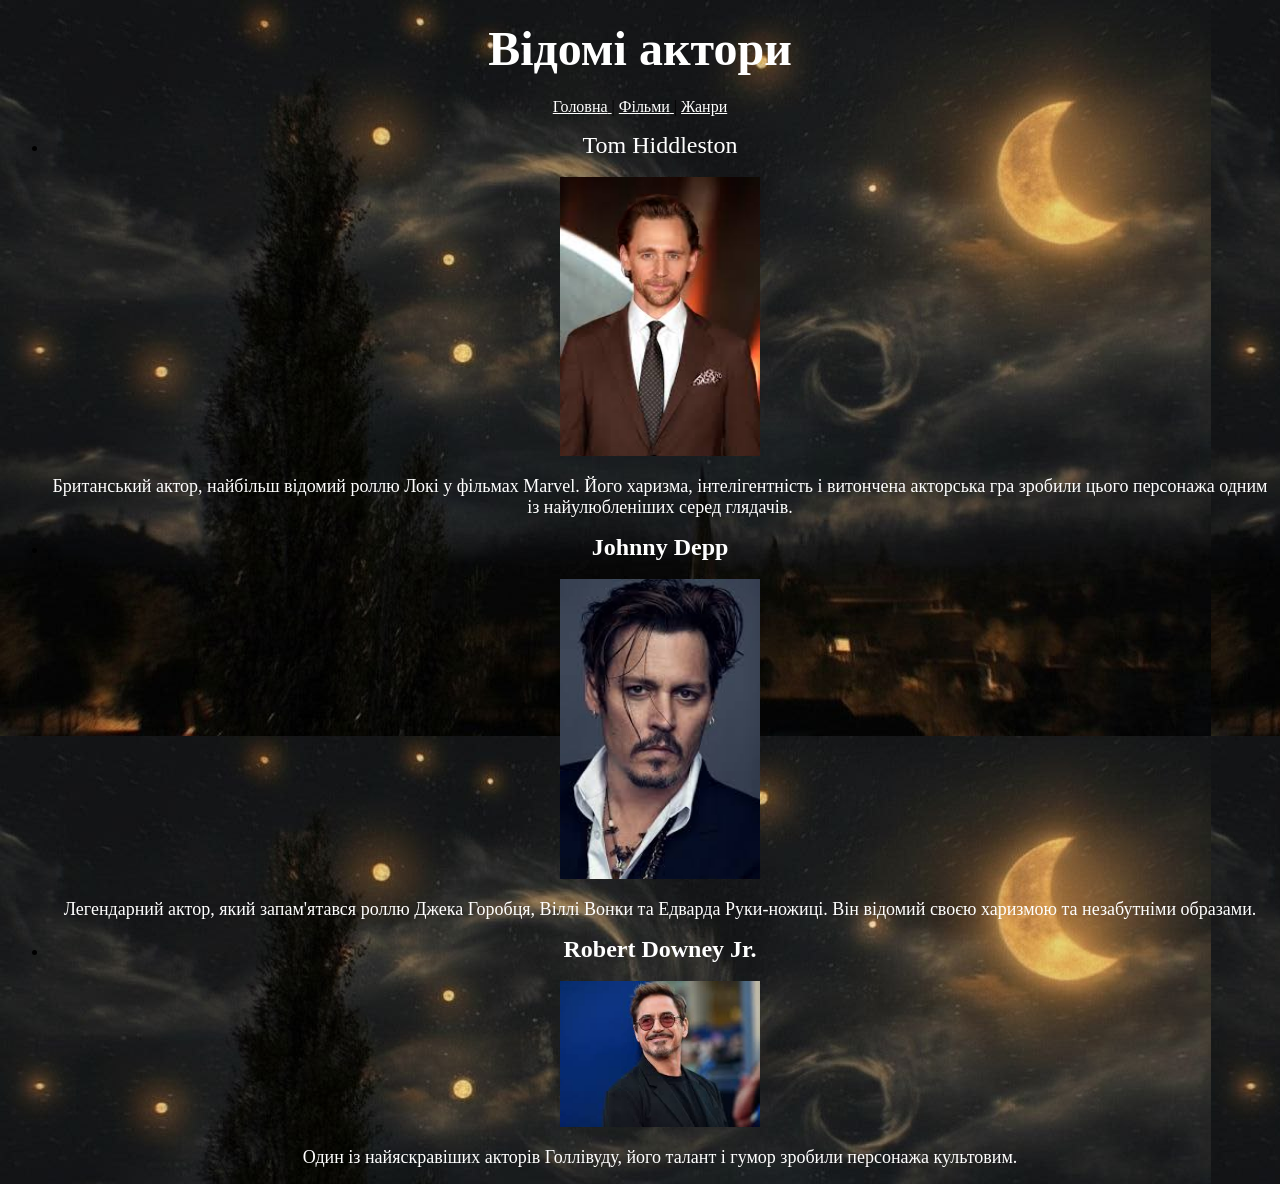
==== actors.html @ 4c5aabe7 "2 laba" ====
<!-- actors.html -->

<!DOCTYPE html>
<html>

<head>
    <title>Актори</title>
    <meta charset="UTF-8">
</head>

<body background="font.jpg"
link="white"
vlink="lightgreen"
alink="blue">

<h1 align="center">
<font color="white" size="7" face="Georgia">
Відомі актори
</font>
</h1>

<nav align="center">

<a href="index.html">
<font color="white">Головна</font>
</a> |

<a href="movies.html">
<font color="white">Фільми</font>
</a> |

<a href="genres.html">
<font color="white">Жанри</font>
</a>

</nav>
<center>
<ul>
<li>
    <font color="white" size="5">
Tom Hiddleston
</font>
</b>

<br><br>

<a href="hidl.jpg" target="_blank">
<img src="hidl.jpg" width="200">
</a>

<p>
<font color="white" size="4">
Британський актор, найбільш відомий роллю Локі у фільмах Marvel.
Його харизма, інтелігентність і витончена акторська гра зробили
цього персонажа одним із найулюбленіших серед глядачів.
</font>
</p>

</li>

<li>

<b>
<font color="white" size="5">
Johnny Depp
</font>
</b>

<br><br>

<a href="depp.jpg" target="_blank">
<img src="depp.jpg" width="200">
</a>

<p>
<font color="white" size="4">
Легендарний актор, який запам'ятався роллю Джека Горобця,
Віллі Вонки та Едварда Руки-ножиці.
Він відомий своєю харизмою та незабутніми образами.
</font>
</p>

</li>

<li>

<b>
<font color="white" size="5">
Robert Downey Jr.
</font>
</b>

<br><br>

<a href="jun.jpg" target="_blank">
<img src="jun.jpg" width="200">
</a>

<p>
<font color="white" size="4">
Один із найяскравіших акторів Голлівуду,
його талант і гумор зробили персонажа культовим.
</font>
</p>

</li>

</ul>

    </center>
</body>
</html>
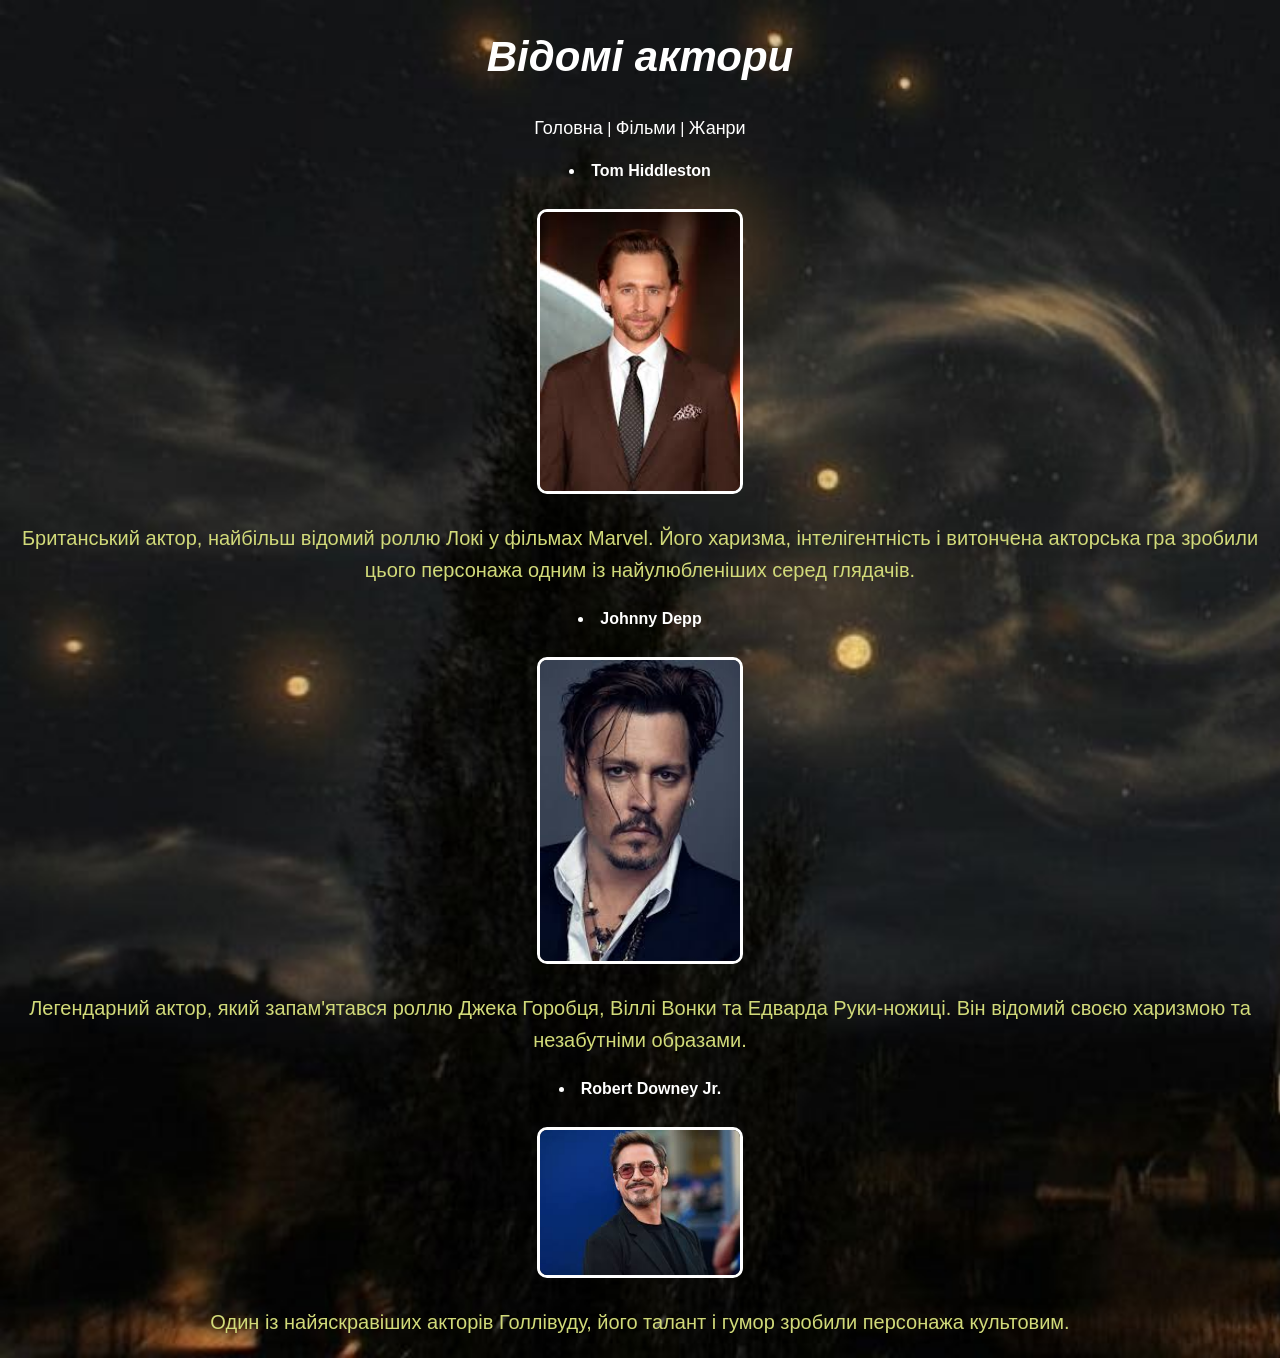
==== commit 59512e9c: "Lab 3" ====
--- a/actors.html
+++ b/actors.html
@@ -6,41 +6,28 @@
 <head>
     <title>Актори</title>
     <meta charset="UTF-8">
+    <link rel="stylesheet" href="style.css">
 </head>
 
-<body background="font.jpg"
-link="white"
-vlink="lightgreen"
-alink="blue">
+<body>
 
-<h1 align="center">
-<font color="white" size="7" face="Georgia">
-Відомі актори
-</font>
-</h1>
+<h1>Відомі актори</h1>
 
-<nav align="center">
+<nav>
 
-<a href="index.html">
-<font color="white">Головна</font>
-</a> |
+<a href="index.html">Головна</a> |
 
-<a href="movies.html">
-<font color="white">Фільми</font>
-</a> |
+<a href="movies.html">Фільми</a> |
 
-<a href="genres.html">
-<font color="white">Жанри</font>
-</a>
+<a href="genres.html">Жанри</a>
 
 </nav>
-<center>
+
 <ul>
+
 <li>
-    <font color="white" size="5">
-Tom Hiddleston
-</font>
-</b>
+
+<b>Tom Hiddleston</b>
 
 <br><br>
 
@@ -48,23 +35,17 @@
 <img src="hidl.jpg" width="200">
 </a>
 
-<p>
-<font color="white" size="4">
+<p class="intro-text">
 Британський актор, найбільш відомий роллю Локі у фільмах Marvel.
 Його харизма, інтелігентність і витончена акторська гра зробили
 цього персонажа одним із найулюбленіших серед глядачів.
-</font>
 </p>
 
 </li>
 
 <li>
 
-<b>
-<font color="white" size="5">
-Johnny Depp
-</font>
-</b>
+<b>Johnny Depp</b>
 
 <br><br>
 
@@ -72,23 +53,17 @@
 <img src="depp.jpg" width="200">
 </a>
 
-<p>
-<font color="white" size="4">
+<p class="intro-text">
 Легендарний актор, який запам'ятався роллю Джека Горобця,
 Віллі Вонки та Едварда Руки-ножиці.
 Він відомий своєю харизмою та незабутніми образами.
-</font>
 </p>
 
 </li>
 
 <li>
 
-<b>
-<font color="white" size="5">
-Robert Downey Jr.
-</font>
-</b>
+<b>Robert Downey Jr.</b>
 
 <br><br>
 
@@ -96,17 +71,14 @@
 <img src="jun.jpg" width="200">
 </a>
 
-<p>
-<font color="white" size="4">
+<p class="intro-text">
 Один із найяскравіших акторів Голлівуду,
 його талант і гумор зробили персонажа культовим.
-</font>
 </p>
 
 </li>
 
 </ul>
 
-    </center>
 </body>
 </html>
--- a/style.css
+++ b/style.css
@@ -0,0 +1,96 @@
+
+body{
+    background-color: #0b0f1a;
+    background-image: url("font.jpg");
+    background-size: cover;
+    color: white;
+    font-family: Arial, sans-serif;
+    line-height: 1.6;
+    text-align: center;
+    margin: 0;
+}
+
+h1{
+    color: white;
+    font-size: 42px;
+    font-style: italic;
+    text-align: center;
+    line-height: 1.4;
+}
+
+/* ===== H2 ===== */
+h2{
+    color: lightgreen;
+    font-size: 30px;
+}
+
+/* ===== РАМКА ДЛЯ "ФІЛЬМИ ДЛЯ ЗМІН" ===== */
+#films-title{
+    display: inline-block;
+    color: white;
+    padding: 15px 35px;
+    border: 3px solid #2f3b52;
+    background-color: rgba(15, 20, 40, 0.75);
+    border-radius: 0px;
+    margin: 20px auto;
+}
+
+/* ===== КЛАС (виконання вимоги ЛР) ===== */
+.intro-text{
+    font-size: 20px;
+    color: #b7d4ff;
+}
+
+a{
+    color: white !important;
+    text-decoration: none;
+    font-size: 18px;
+    line-height: 1.5;
+}
+
+a:hover{
+    color: lightgreen !important;
+}
+
+table{
+    margin: auto;
+    border-collapse: collapse;
+    background-color: rgba(0,0,0,0.6);
+    color: white;
+}
+
+th{
+    background-color: #2b3448;
+    color: white;
+    padding: 15px;
+    border: 2px solid white;
+}
+
+td{
+    border: 2px solid white;
+    padding: 10px;
+}
+
+/* ===== КАРТИНКИ ===== */
+img{
+    border: 3px solid white;
+    border-radius: 10px;
+}
+
+.intro-text{
+    font-size: 20px;
+    color: #d1da79;
+    line-height: 1.6;
+    text-align: center;
+}
+ul, ol{
+    text-align: center;
+    list-style-position: inside;
+    padding: 0;
+}
+
+ul li,
+ol li{
+    color: white;
+    margin: 10px;
+}
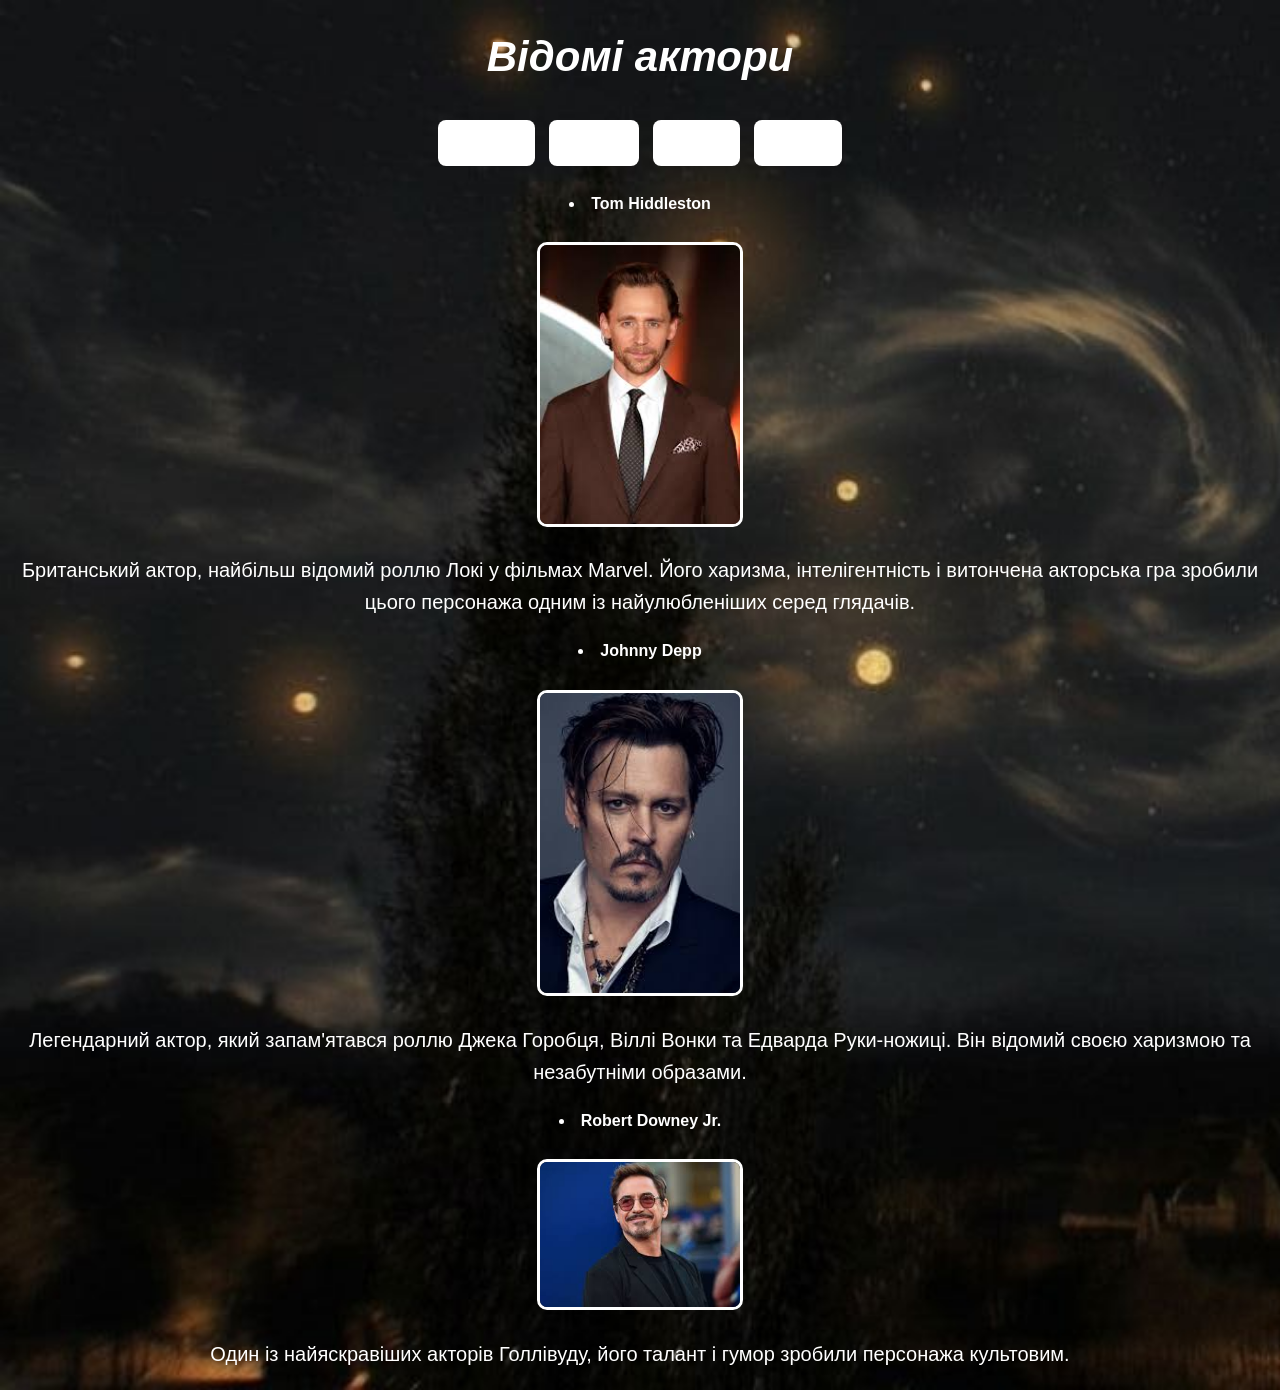
==== commit aa2cffae: "Laba 6 finish" ====
--- a/actors.html
+++ b/actors.html
@@ -13,14 +13,11 @@
 
 <h1>Відомі актори</h1>
 
-<nav>
-
-<a href="index.html">Головна</a> |
-
-<a href="movies.html">Фільми</a> |
-
-<a href="genres.html">Жанри</a>
-
+<nav class="menu">
+    <a class="nav-btn" href="index.html">Головна</a>
+    <a class="nav-btn" href="movies.html">Фільми</a>
+    <a class="nav-btn" href="genres.html">Жанри</a>
+    <a class="nav-btn" href="actors.html">Актори</a>
 </nav>
 
 <ul>
--- a/style.css
+++ b/style.css
@@ -20,7 +20,7 @@
 
 /* ===== H2 ===== */
 h2{
-    color: lightgreen;
+    color: rgb(255, 255, 255);
     font-size: 30px;
 }
 
@@ -35,21 +35,27 @@
     margin: 20px auto;
 }
 
-/* ===== КЛАС (виконання вимоги ЛР) ===== */
 .intro-text{
     font-size: 20px;
     color: #b7d4ff;
 }
 
-a{
-    color: white !important;
-    text-decoration: none;
-    font-size: 18px;
-    line-height: 1.5;
+
+a:link{
+    color: white;
+}
+
+a:visited{
+    color: gray;
 }
 
 a:hover{
-    color: lightgreen !important;
+    color: rgb(87, 218, 87);
+    text-decoration: underline;
+}
+
+a:active{
+    color: rgba(230, 34, 34, 0.614);
 }
 
 table{
@@ -79,7 +85,7 @@
 
 .intro-text{
     font-size: 20px;
-    color: #d1da79;
+    color: #ffffff;
     line-height: 1.6;
     text-align: center;
 }
@@ -94,3 +100,97 @@
     color: white;
     margin: 10px;
 }
+
+.movie-section p{
+    color: #ffffff;
+    font-style: italic;
+}
+
+.movie-section > h2{
+    color: rgb(253, 255, 253);
+    letter-spacing: 2px;
+}
+
+h2 + p{
+    background-color: rgba(255,255,255,0.1);
+    padding: 10px;
+    border-radius: 8px;
+}
+
+.floating-box{
+    float: right;
+    width: 160px;
+    margin-left: 10px;
+    padding: 10px;
+    background-color: #a0891673;
+    color: white;
+    border: 2px solid rgba(0, 0, 0, 0);
+}
+
+.movie-section{
+    position: relative;
+}
+
+.highlight{
+    position: relative;
+    color: rgb(255, 255, 255);
+    font-weight: bold;
+}
+
+.movie-section ul li:first-child{
+    color: rgb(255, 255, 255);
+    font-weight: bold;
+}
+
+h2::before{
+    content: "—— ";
+}
+
+h2::after{
+    content: " ——";
+}
+
+.badge{
+    position: absolute;
+    top: 10px;
+    right: 10px;
+    background: gold;
+    padding: 5px 10px;
+    font-weight: bold;
+}
+
+.menu {
+    margin: 20px 0;
+}
+
+.nav-btn {
+    display: inline-block;
+    padding: 10px 18px;
+    margin: 5px;
+    background-color: #ffffff;
+    color: rgb(86, 81, 81);
+    text-decoration: none;
+    border-radius: 8px;
+    font-size: 16px;
+    transition: 0.3s;
+}
+
+.nav-btn:hover {
+    background-color: #59996ab3;
+    transform: scale(1.05);
+}
+
+button{
+    border: none;
+    cursor: pointer;
+    font-family: Arial, sans-serif;
+}
+
+.btn{
+    display: inline-block;
+    margin: 10px;
+}
+
+#recommendations{
+    margin-bottom: 30px;
+}
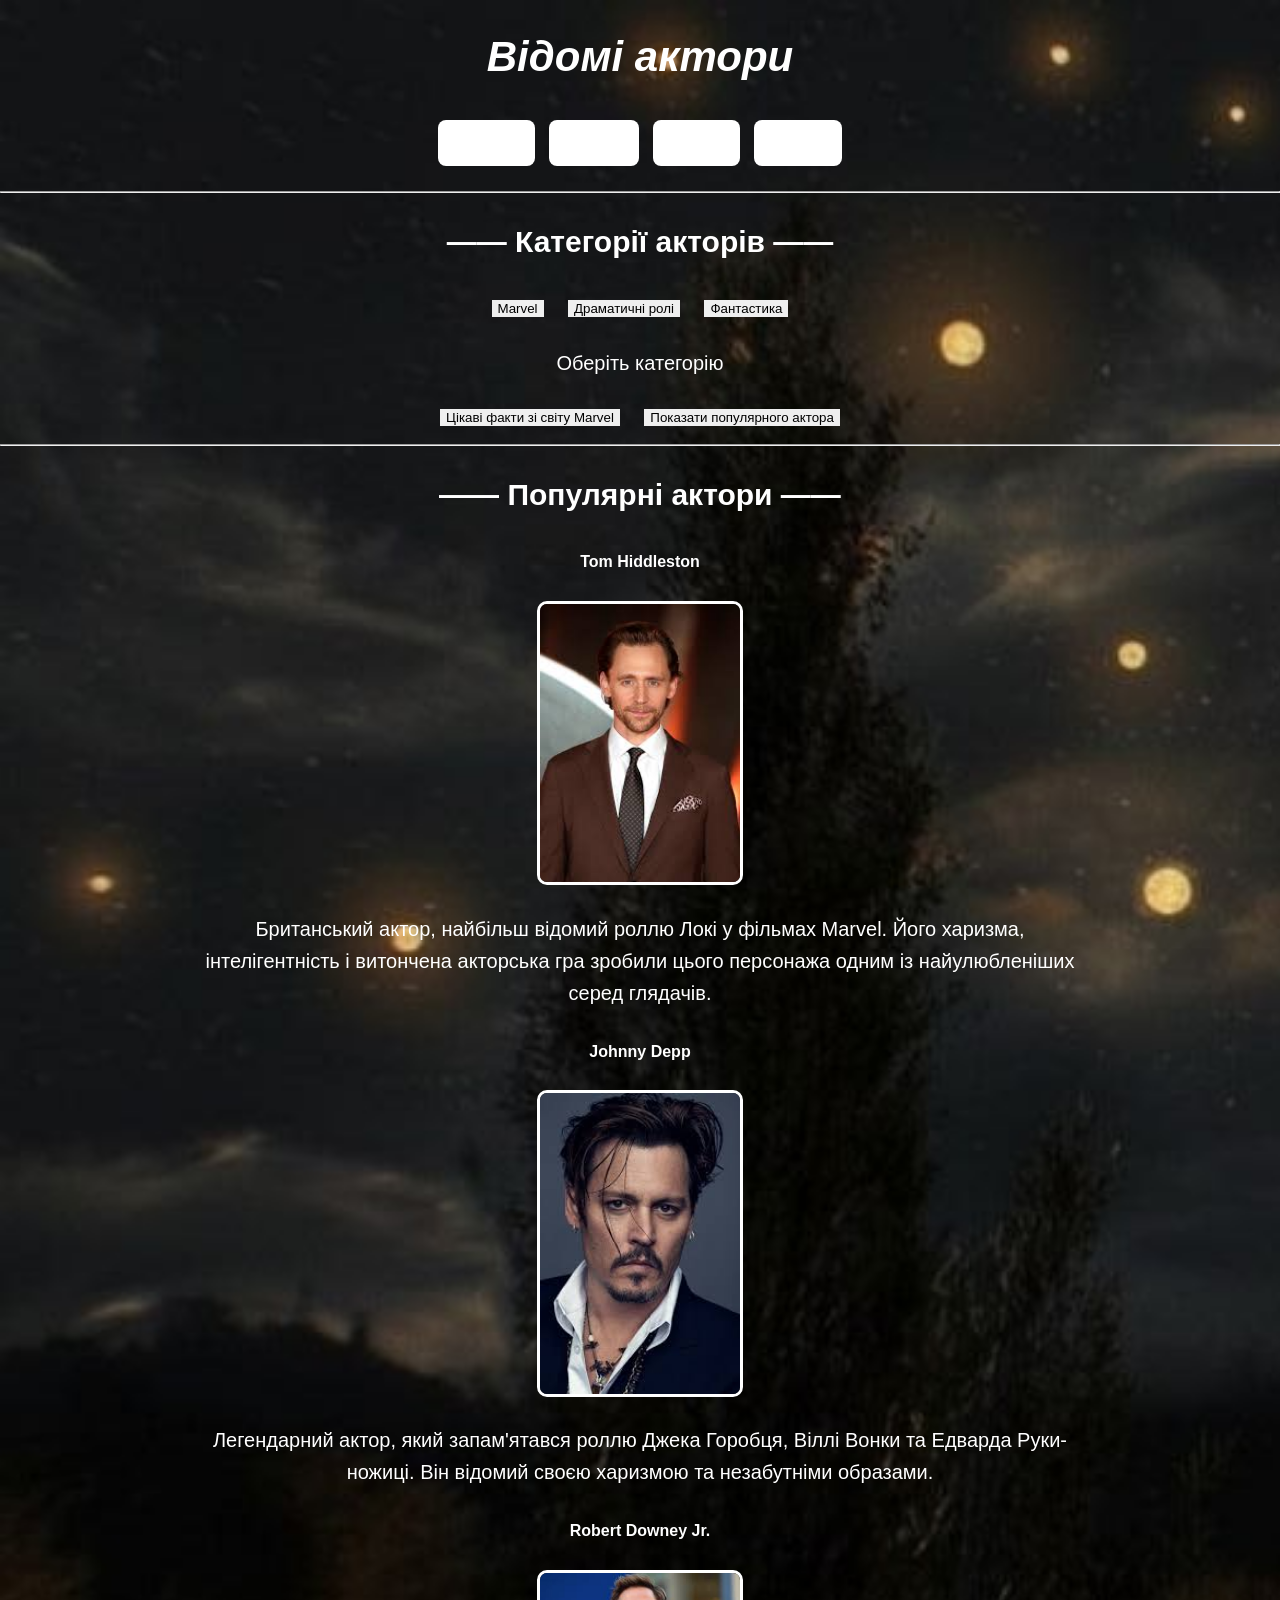
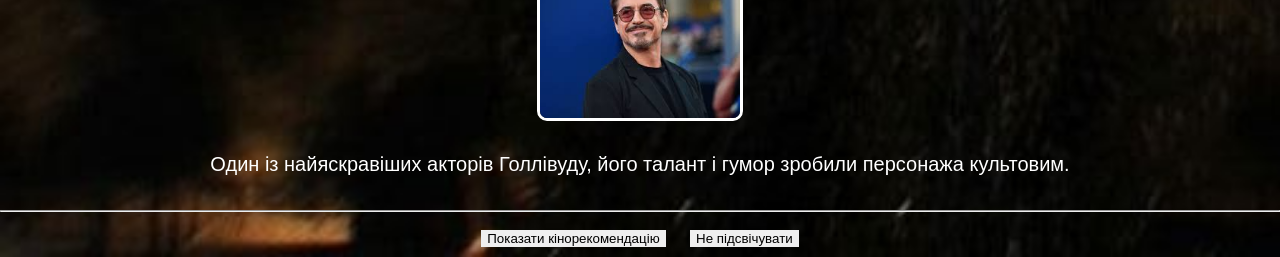
==== commit 9052807a: "Lab 7 complete" ====
--- a/actors.html
+++ b/actors.html
@@ -1,12 +1,16 @@
-<!-- actors.html -->
-
 <!DOCTYPE html>
 <html>
 
 <head>
+
     <title>Актори</title>
+
     <meta charset="UTF-8">
+
     <link rel="stylesheet" href="style.css">
+
+    <script src="script.js" defer></script>
+
 </head>
 
 <body>
@@ -14,68 +18,151 @@
 <h1>Відомі актори</h1>
 
 <nav class="menu">
-    <a class="nav-btn" href="index.html">Головна</a>
-    <a class="nav-btn" href="movies.html">Фільми</a>
-    <a class="nav-btn" href="genres.html">Жанри</a>
-    <a class="nav-btn" href="actors.html">Актори</a>
+
+    <a class="nav-btn" href="index.html">
+        Головна
+    </a>
+
+    <a class="nav-btn" href="movies.html">
+        Фільми
+    </a>
+
+    <a class="nav-btn" href="genres.html">
+        Жанри
+    </a>
+
+    <a class="nav-btn" href="actors.html">
+        Актори
+    </a>
+
 </nav>
 
-<ul>
+<hr>
 
-<li>
+<h2>Категорії акторів</h2>
+
+<div id="actor-menu">
+
+    <button class="btn" data-action="marvel">
+        Marvel
+    </button>
+
+    <button class="btn" data-action="drama">
+        Драматичні ролі
+    </button>
+
+    <button class="btn" data-action="fantasy">
+        Фантастика
+    </button>
+
+</div>
+
+<p id="actor-info" class="intro-text">
+
+    Оберіть категорію
+
+</p>
+<button class="btn"
+onclick="showMessage()">
+
+Цікаві факти зі світу Marvel
+
+</button>
+
+<button id="info-btn" class="btn">
+
+Показати популярного актора 
+
+</button>
+
+
+
+<hr>
+
+<h2>Популярні актори</h2>
+
+<ul id="actor-list">
+
+<li class="actor-item">
 
 <b>Tom Hiddleston</b>
 
 <br><br>
 
 <a href="hidl.jpg" target="_blank">
+
 <img src="hidl.jpg" width="200">
+
 </a>
 
 <p class="intro-text">
+
 Британський актор, найбільш відомий роллю Локі у фільмах Marvel.
 Його харизма, інтелігентність і витончена акторська гра зробили
 цього персонажа одним із найулюбленіших серед глядачів.
+
 </p>
 
 </li>
 
-<li>
+<li class="actor-item">
 
 <b>Johnny Depp</b>
 
 <br><br>
 
 <a href="depp.jpg" target="_blank">
+
 <img src="depp.jpg" width="200">
+
 </a>
 
 <p class="intro-text">
+
 Легендарний актор, який запам'ятався роллю Джека Горобця,
 Віллі Вонки та Едварда Руки-ножиці.
 Він відомий своєю харизмою та незабутніми образами.
+
 </p>
 
 </li>
 
-<li>
+<li class="actor-item">
 
 <b>Robert Downey Jr.</b>
 
 <br><br>
 
 <a href="jun.jpg" target="_blank">
+
 <img src="jun.jpg" width="200">
+
 </a>
 
 <p class="intro-text">
+
 Один із найяскравіших акторів Голлівуду,
 його талант і гумор зробили персонажа культовим.
+
 </p>
 
 </li>
 
 </ul>
 
+<hr>
+
+<button id="special-btn" class="btn">
+
+    Показати кінорекомендацію
+
+</button>
+
+<button id="remove-btn" class="btn">
+
+Не підсвічувати 
+
+</button>
+
 </body>
 </html>
--- a/style.css
+++ b/style.css
@@ -194,3 +194,47 @@
 #recommendations{
     margin-bottom: 30px;
 }
+
+.actor-active{
+
+    background-color: rgba(255,255,255,0.15);
+
+    border-radius: 15px;
+
+    padding: 15px;
+
+    border: 2px solid gold;
+
+    transition: 0.3s;
+}
+
+#actor-list li{
+
+    list-style: none;
+
+    margin: 30px auto;
+
+    width: 70%;
+
+    cursor: pointer;
+}
+
+#actor-menu{
+
+    margin: 20px;
+}
+
+#actor-menu .btn{
+
+    margin: 10px;
+}
+
+#outer-box{
+
+    padding: 30px;
+
+    border: 3px solid white;
+
+    margin: 20px;
+}
+
